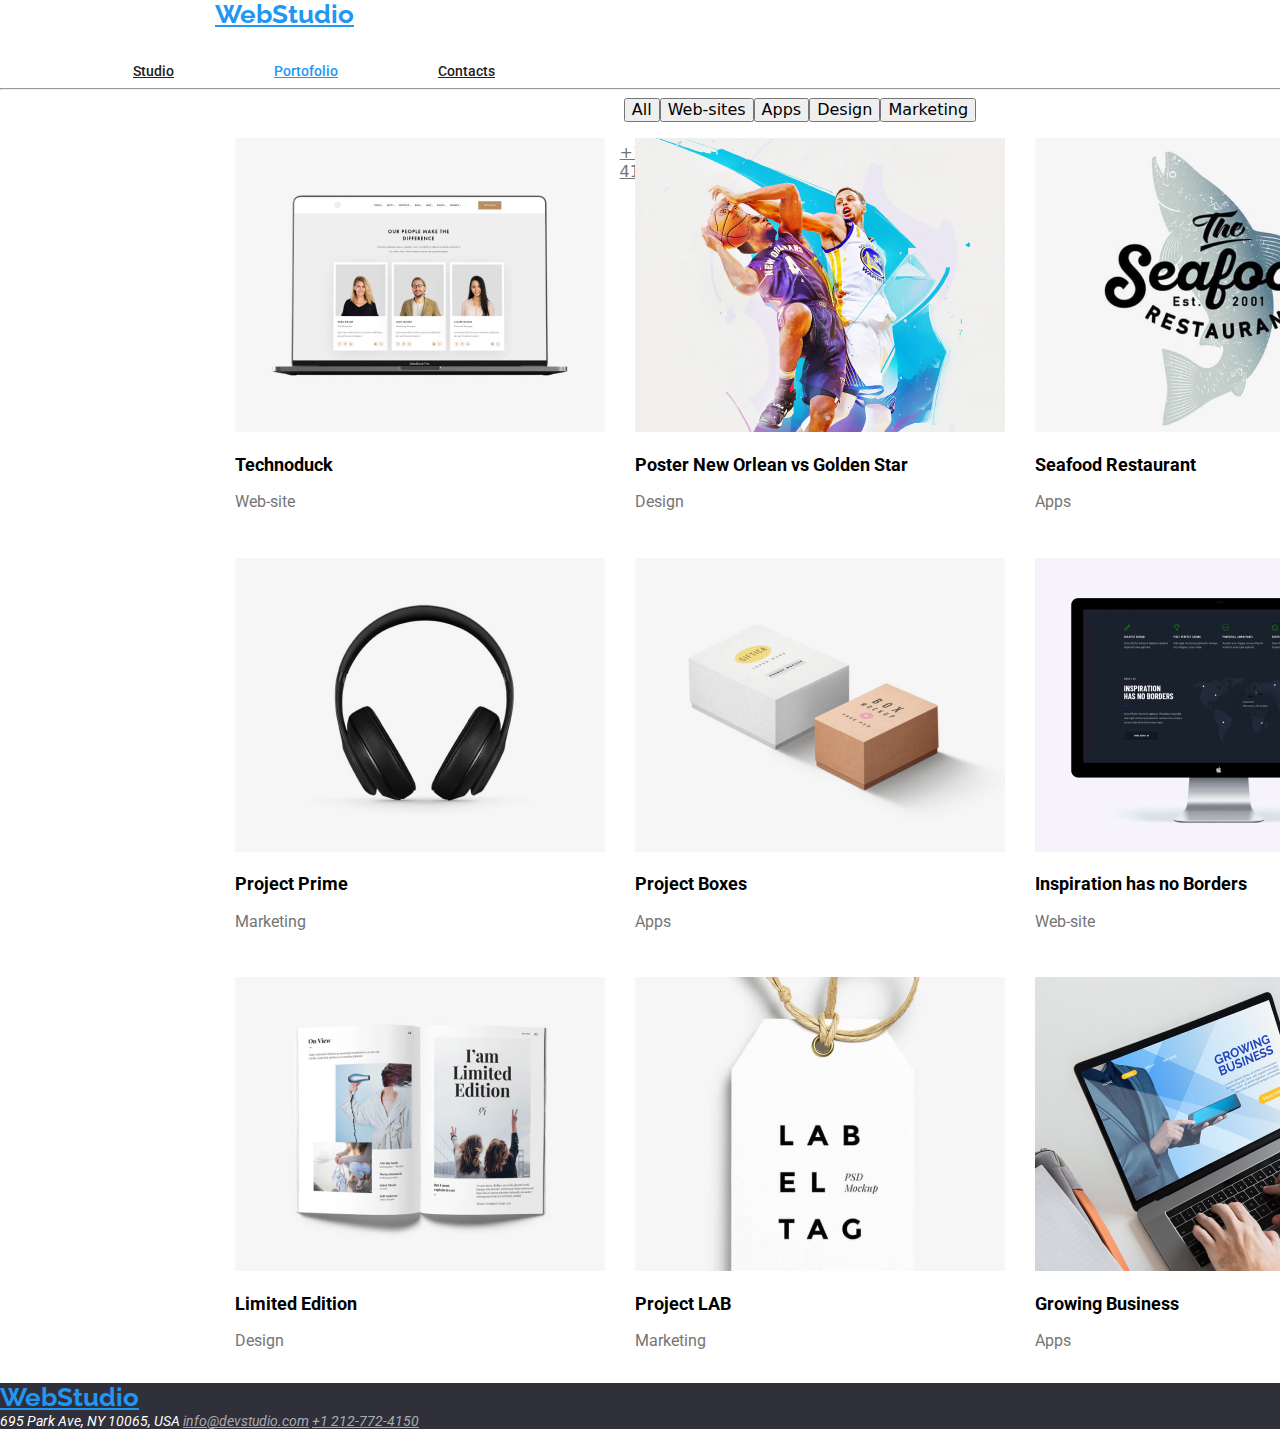
==== portofolio.html @ 3adbddbb "added the hw3" ====
<!DOCTYPE html>
<html lang="en">
  <head>
    <meta charset="UTF-8" />
    <meta name="viewport" content="width=device-width, initial-scale=1.0" />
    <link rel="preconnect" href="https://fonts.googleapis.com" />
    <link rel="preconnect" href="https://fonts.gstatic.com" crossorigin />
    <link
      href="https://fonts.googleapis.com/css2?family=Raleway:wght@700&family=Roboto:wght@400;500;700;900&display=swap"
      rel="stylesheet"
    />
    <link rel="stylesheet" href="./css/reset.css" />
    <link rel="stylesheet" href="./css/styles.css" />
    <link rel="stylesheet" href="./css/modern-normalize.css" />
    <title>Portofolio</title>
  </head>
  <body class="container">
      <div class="header-container">
        <!--Header section-->
        <header class="global-header section">
          <div class="container">
          <a href="index.html" class="logo">WebStudio</a>

          <nav class="header-navigation">
            <ul>
              <li><a href="studio.html" class="header-studio">Studio</a></li>
              <li>
                <a href="portofolio.html" class="active-portofolio"
                  >Portofolio</a
                >
              </li>
              <li>
                <a href="portofolio.html" class="header-contacts">Contacts</a>
              </li>
            </ul>
          </nav>

          <div class="global-address">
          
            <a href="mailto:info@devstudio.com" class="address header-address mail"
              >info@devstudio.com</a>

            <a href="tel:+1-212-772-4150" class="address header-address phone"
              >+1 212-772-4150</a>
          </div>
          </div>
        </header>
      </div>

      <hr />
      <main class="section">
        <div class="middle-section">
          <!--Buttons section-->
          <nav class="main-buttons">
            <button class="button">All</button>
            <button class="button">Web-sites</button>
            <button class="button">Apps</button>
            <button class="button">Design</button>
            <button class="button">Marketing</button>
          </nav>

          <!--Images section-->
          <div class="main-pic">
            <ul class="images-section">
              <li>
                <img
                  src="./images/technoduck.jpg"
                  alt="laptop"
                  width="370"
                  height="294"
                />
                <p class="first-under-image">Technoduck</p>
                <p class="second-under-image">Web-site</p>
              </li>

              <li>
                <img
                  src="./images/poster.jpg"
                  alt="two men playing basketball"
                  width="370"
                  height="294"
                />
                <p class="first-under-image">
                  Poster New Orlean vs Golden Star
                </p>
                <p class="second-under-image">Design</p>
              </li>

              <li>
                <img
                  src="./images/seafood.jpg"
                  alt="logo of a restaurant"
                  width="370"
                  height="294"
                />
                <p class="first-under-image">Seafood Restaurant</p>
                <p class="second-under-image">Apps</p>
              </li>

              <li>
                <img
                  src="./images/project-prime.jpg"
                  alt="headset"
                  width="370"
                  height="294"
                />
                <p class="first-under-image">Project Prime</p>
                <p class="second-under-image">Marketing</p>
              </li>

              <li>
                <img
                  src="./images/project-boxes.jpg"
                  alt="two boxes"
                  width="370"
                  height="294"
                />
                <p class="first-under-image">Project Boxes</p>
                <p class="second-under-image">Apps</p>
              </li>

              <li>
                <img
                  src="./images/inspiration-has-no-borders.jpg"
                  alt="monitor"
                  width="370"
                  height="294"
                />
                <p class="first-under-image">Inspiration has no Borders</p>
                <p class="second-under-image">Web-site</p>
              </li>

              <li>
                <img
                  src="./images/limited-edition.jpg"
                  alt="open book"
                  width="370"
                  height="294"
                />
                <p class="first-under-image">Limited Edition</p>
                <p class="second-under-image">Design</p>
              </li>

              <li>
                <img
                  src="./images/project-lab.jpg"
                  alt="a tag"
                  width="370"
                  height="294"
                />
                <p class="first-under-image">Project LAB</p>
                <p class="second-under-image">Marketing</p>
              </li>

              <li>
                <img
                  src="./images/growing-business.jpg"
                  alt="writing on laptop"
                  width="370"
                  height="294"
                />
                <p class="first-under-image">Growing Business</p>
                <p class="second-under-image">Apps</p>
              </li>
            </ul>
          </div>
        </div>

        <!--Footer section-->
        <footer class="footer-info">
          <a href="index.html" class="logo"> WebStudio </a>
          <address class="address-info">
            695 Park Ave, NY 10065, USA
            <a href="mailto:info@devstudio.com" class="address footer-address"
              >info@devstudio.com</a
            >
            <a href="tel:+1-212-772-4150" class="address footer-address"
              >+1 212-772-4150</a
            >
          </address>
        </footer>
      </main>
    </div>
  </body>
</html>
---- css/styles.css ----
:root {
  --font-family: "Roboto", sans-serif;
  --upper-font-weight: 500;
  --big-font-weight: 700;
  --small-font-weight: 400;
  --most-color: #212121;
  --small-color: #757575;
}

ul {
  list-style-type: none;
}

.logo {
  font-size: 26px;
  font-family: Raleway;
  font-weight: var(--big-font-weight);
  color: #2196f3;
}

a.active-portofolio {
  color: #2196f3;
  font-size: 14px;
  font-family: var(--font-family);
  font-weight: var(--upper-font-weight);
  line-height: normal;
}

.header-studio,
.header-contacts {
  color: var(--most-color);
  font-size: 14px;
  font-family: var(--font-family);
  font-weight: var(--upper-font-weight);
}

.body-section {
  font-family: var(--font-family);
  color: var(--most-color);
}

.header-address {
  color: var(--small-color);
}

.footer-address {
  color: rgba(255, 255, 255, 0.6);
  font-size: 14px;
  font-weight: var(--small-font-weight);
}

.address:hover,
.address:focus {
  color: #2196f3;
}

.button {
  cursor: pointer;
}

.button:hover,
.button:focus {
  background-color: #2196f3;
}

.images-section .second-under-image {
  color: var(--small-color);
  font-size: 16px;
  font-family: var(--font-family);
  font-weight: var(--small-font-weight);
}

.images-section .first-under-image {
  font-size: 18px;
  font-family: var(--font-family);
  font-weight: var(--big-font-weight);
}

.container {
  width: 1600px;
}

.footer-info {
  background: #2f303a;
}

.address-info {
  color: #fff;
  font-size: 14px;
  font-family: var(--font-family);
  font-weight: var(--small-font-weight);
}

.header-container {
  height: 80px;
  display: flex;
  align-items: first baseline;
  flex-shrink: 0;
}

.global-header {
  display: flex;
}

.global-header .logo {
  margin: 24px 93px 25px 215px;
}

.global-header .header-navigation ul {
  display: flex;
  margin: 32px 0px;
}

.global-header .address .header-address {
  display: flex;
}
.global-address {
  display: flex;
  flex-wrap: wrap;
  width: 1600px;
}

.header-navigation .header-studio {
  margin: 32px 50px 32px 93px;
}

.header-navigation .active-portofolio {
  margin: 32px 50px;
}

.header-navigation .header-contacts {
  margin: 32px 376px 32px 50px;
}

.global-header .global-address .mail {
  margin: 32px 40px 32px 376px;
}

.global-header .global-address .phone {
  margin: 32px 225px 32px 40px;
  width: 122px;
}

.main-buttons {
  display: flex;
  justify-content: center;
}

.main-pic ul {
  display: flex;
  flex-wrap: wrap;
  gap: 30px;
  justify-content: center;
}
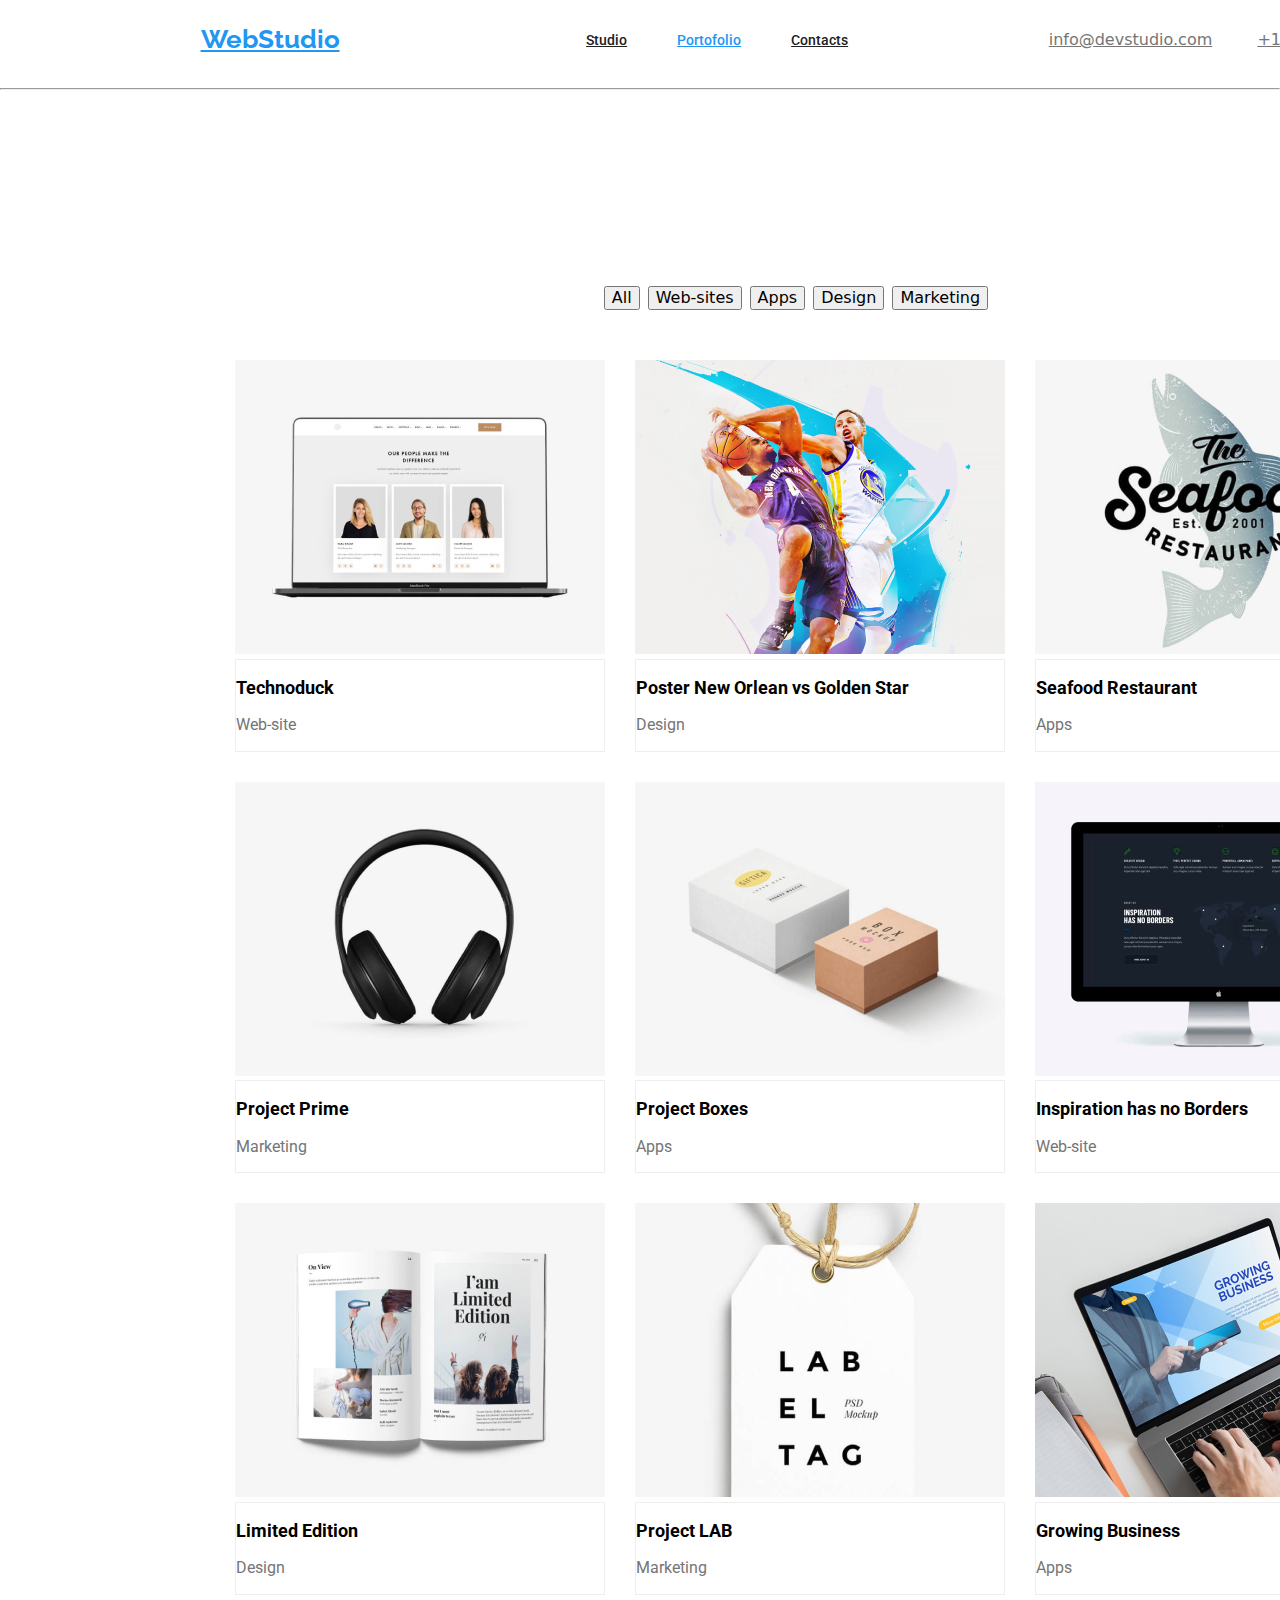
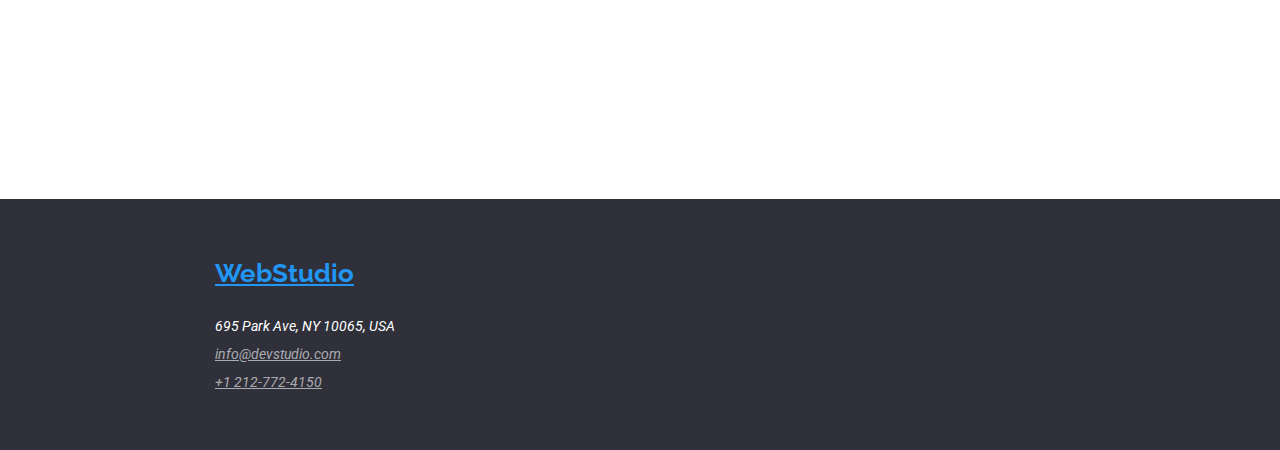
==== commit ceef6a9e: "updated" ====
--- a/portofolio.html
+++ b/portofolio.html
@@ -14,42 +14,41 @@
     <link rel="stylesheet" href="./css/modern-normalize.css" />
     <title>Portofolio</title>
   </head>
-  <body class="container">
-      <div class="header-container">
-        <!--Header section-->
-        <header class="global-header section">
-          <div class="container">
-          <a href="index.html" class="logo">WebStudio</a>
-
-          <nav class="header-navigation">
-            <ul>
-              <li><a href="studio.html" class="header-studio">Studio</a></li>
-              <li>
-                <a href="portofolio.html" class="active-portofolio"
-                  >Portofolio</a
-                >
-              </li>
-              <li>
-                <a href="portofolio.html" class="header-contacts">Contacts</a>
-              </li>
-            </ul>
-          </nav>
-
-          <div class="global-address">
-          
-            <a href="mailto:info@devstudio.com" class="address header-address mail"
-              >info@devstudio.com</a>
-
-            <a href="tel:+1-212-772-4150" class="address header-address phone"
-              >+1 212-772-4150</a>
-          </div>
-          </div>
-        </header>
+  <body>
+    <!--Header section-->
+    <header>
+      <div class="container header">
+        <a href="index.html" class="logo">WebStudio</a>
+
+        <nav class="header-navigation">
+          <ul>
+            <li><a href="studio.html" class="header-studio">Studio</a></li>
+            <li>
+              <a href="portofolio.html" class="header-portofolio">Portofolio</a>
+            </li>
+            <li>
+              <a href="contacts.html" class="header-contacts">Contacts</a>
+            </li>
+          </ul>
+        </nav>
+
+        <div class="global-address">
+          <a
+            href="mailto:info@devstudio.com"
+            class="address header-address mail"
+            >info@devstudio.com</a
+          >
+
+          <a href="tel:+1-212-772-4150" class="address header-address phone"
+            >+1 212-772-4150</a
+          >
+        </div>
       </div>
-
-      <hr />
-      <main class="section">
-        <div class="middle-section">
+    </header>
+    <hr />
+    <main class="section">
+      <div class="container">
+        <div class="section">
           <!--Buttons section-->
           <nav class="main-buttons">
             <button class="button">All</button>
@@ -69,8 +68,10 @@
                   width="370"
                   height="294"
                 />
-                <p class="first-under-image">Technoduck</p>
-                <p class="second-under-image">Web-site</p>
+                <div class="border">
+                  <p class="first-under-image">Technoduck</p>
+                  <p class="second-under-image">Web-site</p>
+                </div>
               </li>
 
               <li>
@@ -80,10 +81,12 @@
                   width="370"
                   height="294"
                 />
-                <p class="first-under-image">
-                  Poster New Orlean vs Golden Star
-                </p>
-                <p class="second-under-image">Design</p>
+                <div class="border">
+                  <p class="first-under-image">
+                    Poster New Orlean vs Golden Star
+                  </p>
+                  <p class="second-under-image">Design</p>
+                </div>
               </li>
 
               <li>
@@ -93,8 +96,10 @@
                   width="370"
                   height="294"
                 />
-                <p class="first-under-image">Seafood Restaurant</p>
-                <p class="second-under-image">Apps</p>
+                <div class="border">
+                  <p class="first-under-image">Seafood Restaurant</p>
+                  <p class="second-under-image">Apps</p>
+                </div>
               </li>
 
               <li>
@@ -104,8 +109,10 @@
                   width="370"
                   height="294"
                 />
-                <p class="first-under-image">Project Prime</p>
-                <p class="second-under-image">Marketing</p>
+                <div class="border">
+                  <p class="first-under-image">Project Prime</p>
+                  <p class="second-under-image">Marketing</p>
+                </div>
               </li>
 
               <li>
@@ -115,8 +122,10 @@
                   width="370"
                   height="294"
                 />
-                <p class="first-under-image">Project Boxes</p>
-                <p class="second-under-image">Apps</p>
+                <div class="border">
+                  <p class="first-under-image">Project Boxes</p>
+                  <p class="second-under-image">Apps</p>
+                </div>
               </li>
 
               <li>
@@ -126,8 +135,10 @@
                   width="370"
                   height="294"
                 />
-                <p class="first-under-image">Inspiration has no Borders</p>
-                <p class="second-under-image">Web-site</p>
+                <div class="border">
+                  <p class="first-under-image">Inspiration has no Borders</p>
+                  <p class="second-under-image">Web-site</p>
+                </div>
               </li>
 
               <li>
@@ -137,8 +148,10 @@
                   width="370"
                   height="294"
                 />
-                <p class="first-under-image">Limited Edition</p>
-                <p class="second-under-image">Design</p>
+                <div class="border">
+                  <p class="first-under-image">Limited Edition</p>
+                  <p class="second-under-image">Design</p>
+                </div>
               </li>
 
               <li>
@@ -148,8 +161,10 @@
                   width="370"
                   height="294"
                 />
-                <p class="first-under-image">Project LAB</p>
-                <p class="second-under-image">Marketing</p>
+                <div class="border">
+                  <p class="first-under-image">Project LAB</p>
+                  <p class="second-under-image">Marketing</p>
+                </div>
               </li>
 
               <li>
@@ -159,27 +174,37 @@
                   width="370"
                   height="294"
                 />
-                <p class="first-under-image">Growing Business</p>
-                <p class="second-under-image">Apps</p>
+                <div class="border">
+                  <p class="first-under-image">Growing Business</p>
+                  <p class="second-under-image">Apps</p>
+                </div>
               </li>
             </ul>
           </div>
         </div>
-
-        <!--Footer section-->
-        <footer class="footer-info">
-          <a href="index.html" class="logo"> WebStudio </a>
-          <address class="address-info">
-            695 Park Ave, NY 10065, USA
-            <a href="mailto:info@devstudio.com" class="address footer-address"
-              >info@devstudio.com</a
-            >
-            <a href="tel:+1-212-772-4150" class="address footer-address"
-              >+1 212-772-4150</a
-            >
-          </address>
-        </footer>
-      </main>
-    </div>
+      </div>
+    </main>
+    <!--Footer section-->
+
+    <footer class="footer-background-fullwidth">
+      <div class="container footer">
+        <a href="index.html" class="logo logo-footer"> WebStudio </a>
+        <address class="address-info">
+          <div>
+            <p class="detailed-address">695 Park Ave, NY 10065, USA</p>
+            <div class="footer-mail">
+              <a href="mailto:info@devstudio.com" class="address footer-address"
+                >info@devstudio.com</a
+              >
+            </div>
+            <div>
+              <a href="tel:+1-212-772-4150" class="address footer-address"
+                >+1 212-772-4150</a
+              >
+            </div>
+          </div>
+        </address>
+      </div>
+    </footer>
   </body>
 </html>
--- a/css/styles.css
+++ b/css/styles.css
@@ -16,9 +16,11 @@
   font-family: Raleway;
   font-weight: var(--big-font-weight);
   color: #2196f3;
+  width: 145px;
+  height: 31px;
 }
 
-a.active-portofolio {
+a.header-portofolio {
   color: #2196f3;
   font-size: 14px;
   font-family: var(--font-family);
@@ -61,6 +63,13 @@
 .button:hover,
 .button:focus {
   background-color: #2196f3;
+  color: #fff;
+}
+
+.images-section .first-under-image {
+  font-size: 18px;
+  font-family: var(--font-family);
+  font-weight: var(--big-font-weight);
 }
 
 .images-section .second-under-image {
@@ -70,80 +79,47 @@
   font-weight: var(--small-font-weight);
 }
 
-.images-section .first-under-image {
-  font-size: 18px;
-  font-family: var(--font-family);
-  font-weight: var(--big-font-weight);
+.container {
+  width: 1600px;
+  margin: 0 auto;
 }
 
-.container {
-  width: 1600px;
+.header {
+  display: flex;
+  justify-content: space-evenly;
+  align-items: center;
+  height: 80px;
 }
 
-.footer-info {
-  background: #2f303a;
+.header .header-navigation ul {
+  display: flex;
+  align-items: baseline;
 }
 
-.address-info {
-  color: #fff;
-  font-size: 14px;
-  font-family: var(--font-family);
-  font-weight: var(--small-font-weight);
+.header-studio {
+  margin-right: 50px;
 }
 
-.header-container {
-  height: 80px;
-  display: flex;
-  align-items: first baseline;
-  flex-shrink: 0;
+.header-portofolio {
+  margin: 0px 50px 0px 0px;
 }
 
-.global-header {
-  display: flex;
+.mail {
+  margin-right: 40px;
 }
 
-.global-header .logo {
-  margin: 24px 93px 25px 215px;
-}
-
-.global-header .header-navigation ul {
-  display: flex;
-  margin: 32px 0px;
-}
-
-.global-header .address .header-address {
-  display: flex;
-}
-.global-address {
-  display: flex;
-  flex-wrap: wrap;
-  width: 1600px;
-}
-
-.header-navigation .header-studio {
-  margin: 32px 50px 32px 93px;
-}
-
-.header-navigation .active-portofolio {
-  margin: 32px 50px;
-}
-
-.header-navigation .header-contacts {
-  margin: 32px 376px 32px 50px;
-}
-
-.global-header .global-address .mail {
-  margin: 32px 40px 32px 376px;
-}
-
-.global-header .global-address .phone {
-  margin: 32px 225px 32px 40px;
-  width: 122px;
+.section {
+  padding: 94px 0px;
 }
 
 .main-buttons {
   display: flex;
   justify-content: center;
+  margin-bottom: 50px;
+}
+
+.button {
+  margin-right: 8px;
 }
 
 .main-pic ul {
@@ -152,3 +128,39 @@
   gap: 30px;
   justify-content: center;
 }
+
+.address-info {
+  color: #fff;
+  font-size: 14px;
+  font-family: var(--font-family);
+  font-weight: var(--small-font-weight);
+  margin: 0px 0px 0px 215px;
+}
+
+.footer {
+  display: flex;
+  flex-direction: column;
+}
+
+.footer-background-fullwidth {
+  background: #2f303a;
+  height: 251px;
+}
+
+.logo-footer {
+  margin: 60px 0px 28px 215px;
+}
+
+.footer-mail {
+  display: flex;
+  padding: 12px 0px;
+}
+
+.detailed-address {
+  margin: 0px;
+}
+
+.border {
+  border: 1px solid #eee;
+  background: #fff;
+}
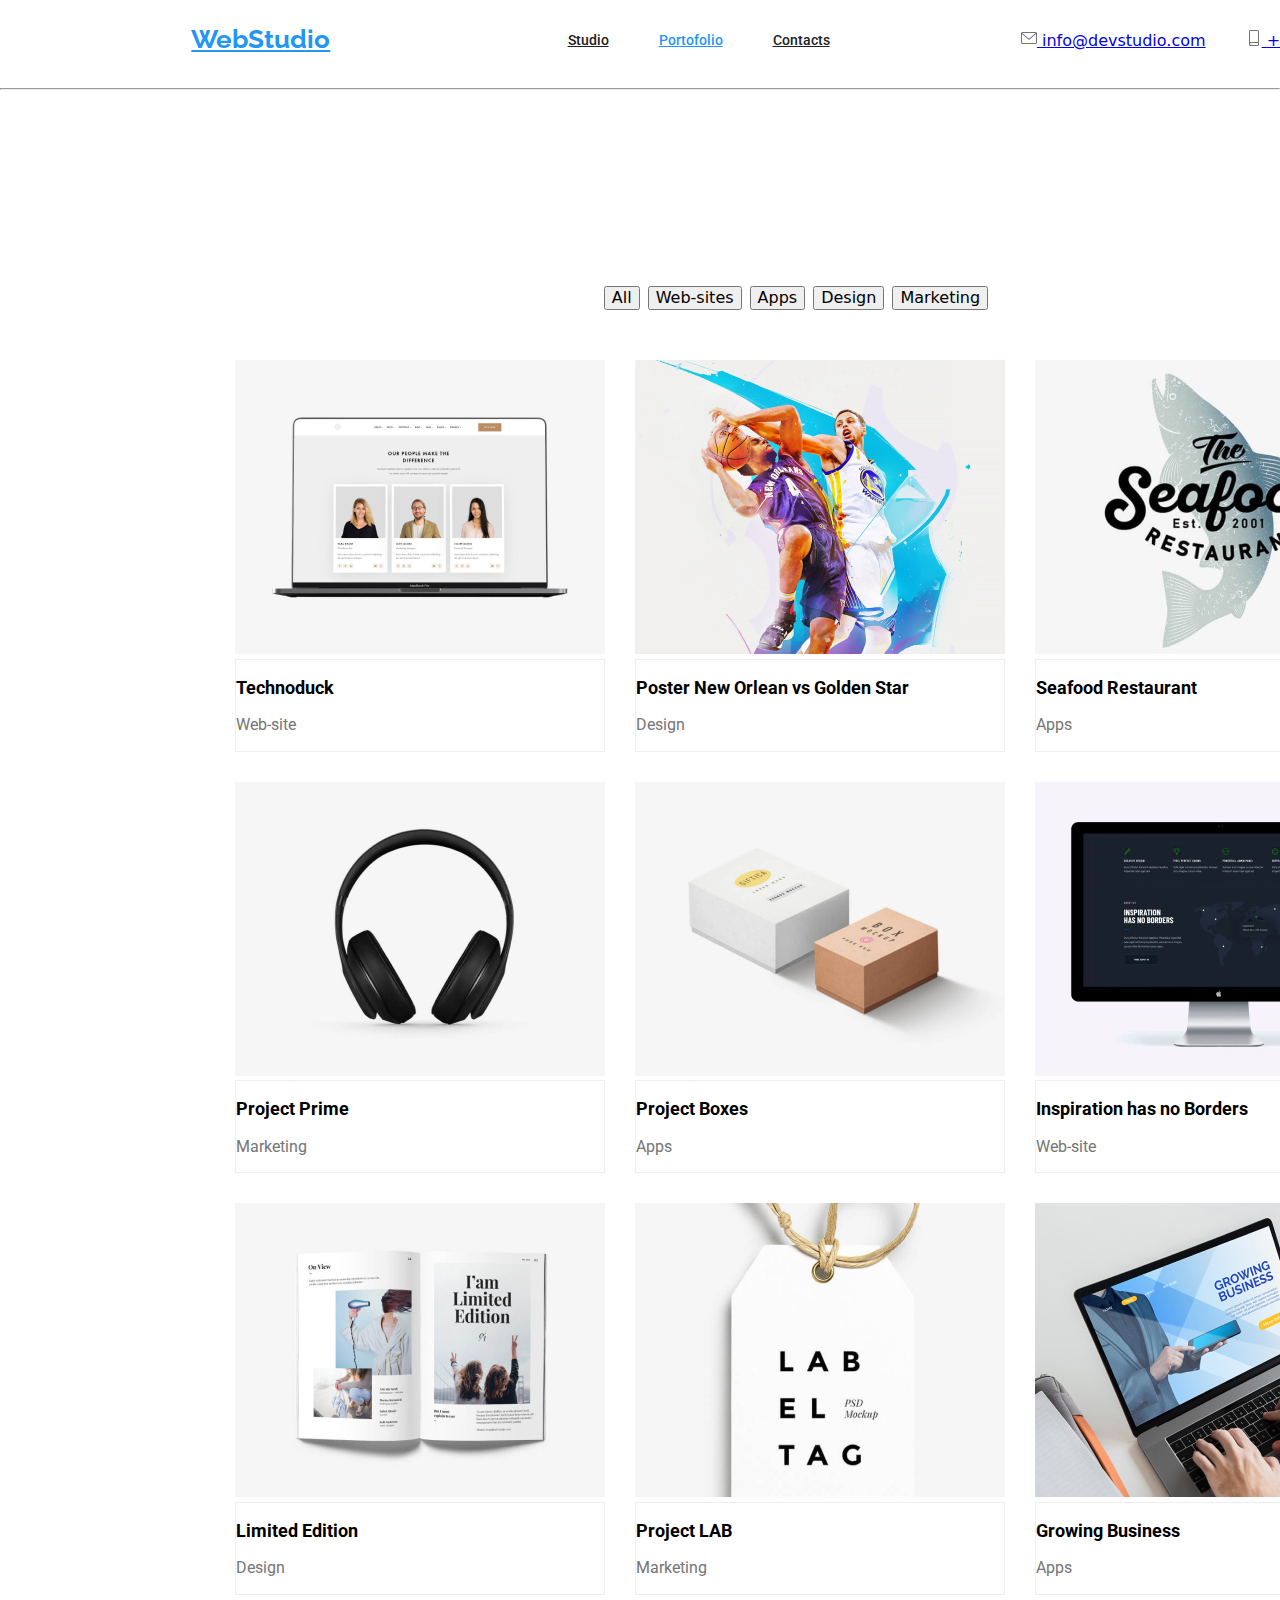
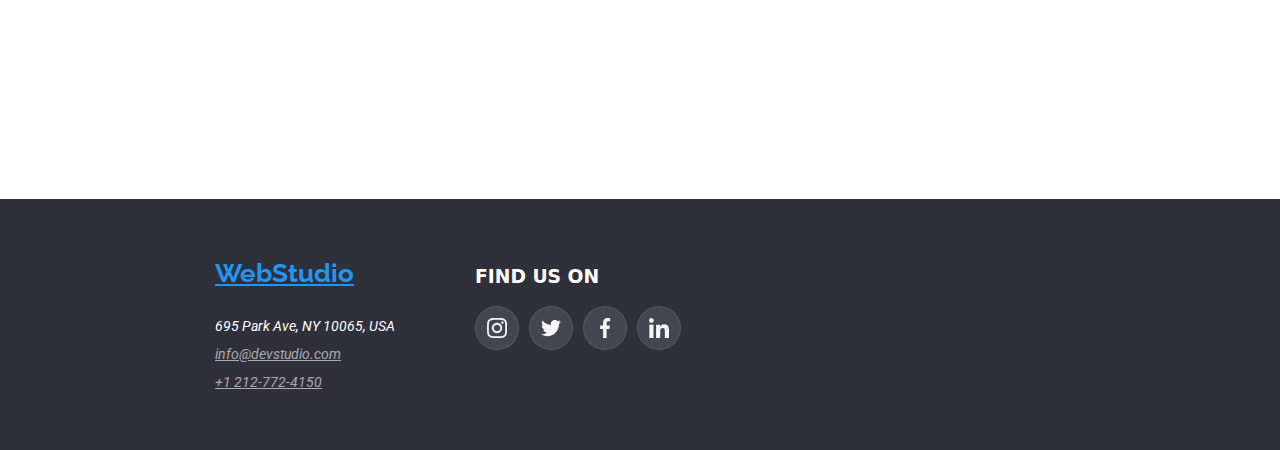
==== commit 532a6806: "added all the svg" ====
--- a/portofolio.html
+++ b/portofolio.html
@@ -32,16 +32,23 @@
           </ul>
         </nav>
 
-        <div class="global-address">
-          <a
-            href="mailto:info@devstudio.com"
-            class="address header-address mail"
-            >info@devstudio.com</a
-          >
-
-          <a href="tel:+1-212-772-4150" class="address header-address phone"
-            >+1 212-772-4150</a
-          >
+        <div class="header-address">
+          <div>
+            <a href="mailto:info@devstudio.com" class="address">
+              <svg class="header-icons">
+                <use href="/images/icons.svg#icon-envelope"></use>
+              </svg>
+              info@devstudio.com
+            </a>
+          </div>
+          <div>
+            <a href="tel:+1 212-772-4150" class="address">
+              <svg class="header-icons">
+                <use href="/images/icons.svg#icon-smartphone"></use>
+              </svg>
+              +1 212-772-4150
+            </a>
+          </div>
         </div>
       </div>
     </header>
@@ -187,23 +194,60 @@
     <!--Footer section-->
 
     <footer class="footer-background-fullwidth">
-      <div class="container footer">
-        <a href="index.html" class="logo logo-footer"> WebStudio </a>
-        <address class="address-info">
-          <div>
-            <p class="detailed-address">695 Park Ave, NY 10065, USA</p>
-            <div class="footer-mail">
-              <a href="mailto:info@devstudio.com" class="address footer-address"
-                >info@devstudio.com</a
-              >
+      <div class="container footer-section">
+        <div class="footer">
+          <a href="index.html" class="logo logo-footer"> WebStudio </a>
+          <address class="address-info">
+            <div>
+              <p class="detailed-address">695 Park Ave, NY 10065, USA</p>
+              <div class="footer-mail">
+                <a
+                  href="mailto:info@devstudio.com"
+                  class="address footer-address"
+                  >info@devstudio.com</a
+                >
+              </div>
+              <div>
+                <a href="tel:+1-212-772-4150" class="address footer-address"
+                  >+1 212-772-4150</a
+                >
+              </div>
             </div>
-            <div>
-              <a href="tel:+1-212-772-4150" class="address footer-address"
-                >+1 212-772-4150</a
-              >
-            </div>
-          </div>
-        </address>
+          </address>
+        </div>
+
+        <div class="social-media-footer">
+          <h3>FIND US ON</h3>
+
+          <div class="footer-svg-main">
+            <a
+              href="https://www.instagram.com"
+              class="footer-svg-bg-dimensions"
+            >
+              <svg class="footer-svg">
+                <use href="./images/icons.svg#icon-instagram"></use>
+              </svg>
+            </a>
+
+            <a href="https://www.twitter.com" class="footer-svg-bg-dimensions">
+              <svg class="footer-svg">
+                <use href="./images/icons.svg#icon-twitter"></use>
+              </svg>
+            </a>
+
+            <a href="https://www.facebook.com" class="footer-svg-bg-dimensions">
+              <svg class="footer-svg">
+                <use href="./images/icons.svg#icon-facebook"></use>
+              </svg>
+            </a>
+
+            <a href="https://www.linkedin.com" class="footer-svg-bg-dimensions">
+              <svg class="footer-svg">
+                <use href="./images/icons.svg#icon-linkedin"></use>
+              </svg>
+            </a>
+          </div>
+        </div>
       </div>
     </footer>
   </body>
--- a/css/styles.css
+++ b/css/styles.css
@@ -56,6 +56,13 @@
   color: #2196f3;
 }
 
+.header-address {
+  display: flex;
+  justify-content: center;
+  align-items: center;
+  gap: 40px;
+}
+
 .button {
   cursor: pointer;
 }
@@ -164,3 +171,48 @@
   border: 1px solid #eee;
   background: #fff;
 }
+
+.header-icons {
+  width: 16px;
+  height: 16px;
+  color: #757575;
+  gap: 10px;
+}
+
+.footer-section {
+  display: flex;
+}
+
+.social-media-footer {
+  color: #fff;
+  margin-top: 48px;
+  margin-left: 80px;
+}
+
+.footer-svg-main {
+  display: flex;
+  gap: 10px;
+}
+
+.footer-svg-bg-dimensions {
+  color: #f5f4fa;
+  width: 44px;
+  height: 44px;
+  display: flex;
+  justify-content: center;
+  align-items: center;
+  border-radius: 22px;
+  border: 1px solid rgba(255, 255, 255, 0.1);
+  background-color: rgba(255, 255, 255, 0.1);
+}
+
+.footer-svg {
+  width: 20px;
+  height: 20px;
+}
+
+.footer-svg-bg-dimensions:hover,
+.footer-svg-bg-dimensions:focus {
+  background-color: #2196f3;
+  color: #fff;
+}
